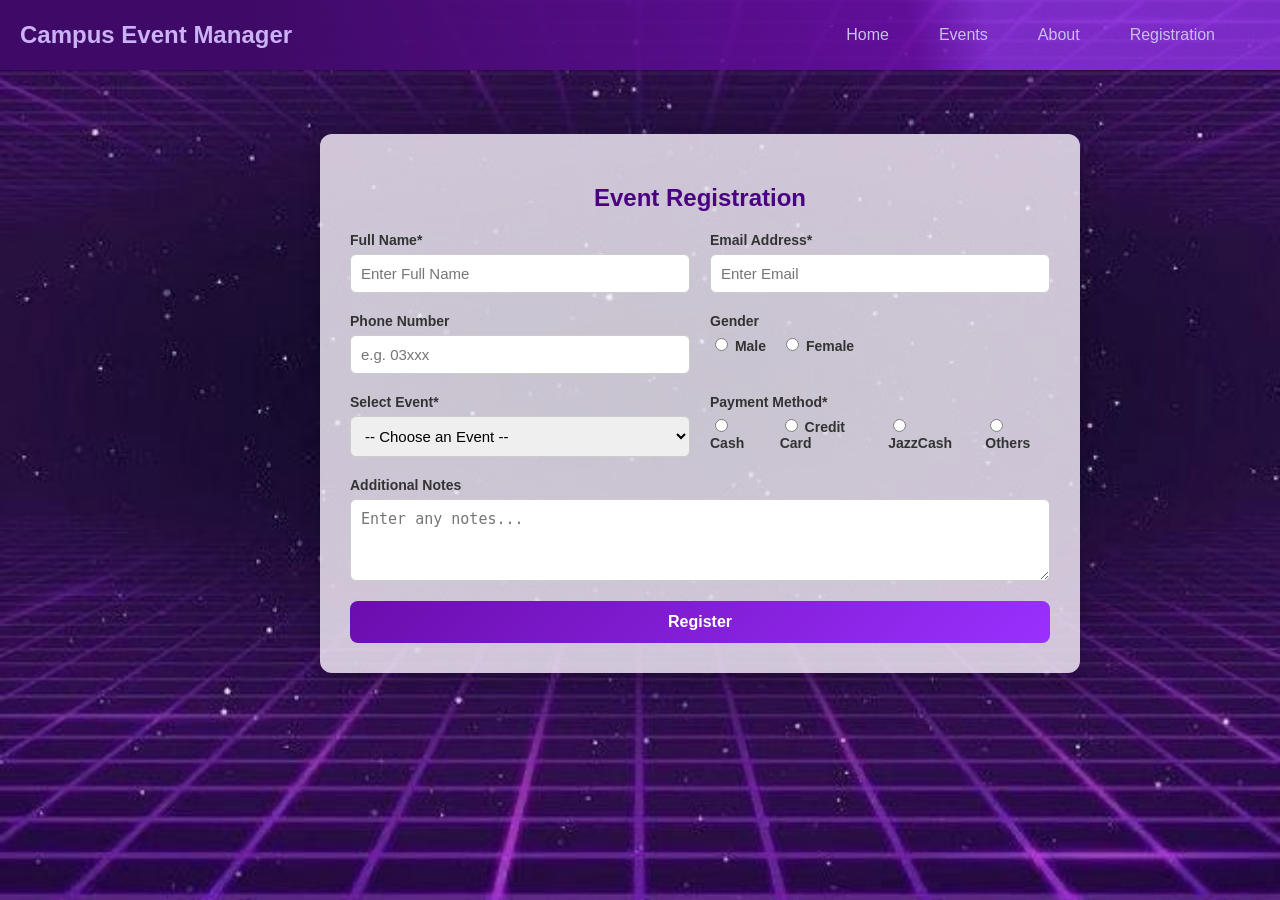
==== admin.html @ 2e5785f4 "initial commit" ====
<!DOCTYPE html>
<html >
<head>
  <title>Event Registration</title>
  <link rel="stylesheet" href="admin.css">
</head>
<body>
 <!--navbar div-->
  <div id="navbar"></div>
    
  <div class="form-card">
    <h2>Event Registration</h2>
    <form>
      <div class="form-grid">
        <div class="form-group">
          <label for="name">Full Name*</label>
          <input type="text" id="name" placeholder="Enter Full Name" required>
        </div>
        <div class="form-group">
          <label for="email">Email Address*</label>
          <input type="email" id="email" placeholder="Enter Email" required>
        </div>
        <div class="form-group">
          <label for="phone">Phone Number</label>
          <input type="tel" id="phone" placeholder="e.g. 03xxx">
        </div>
        <div class="form-group">
          <label>Gender</label>
          <div class="radio-group">
            <label><input type="radio" name="gender" value="male"> Male</label>
            <label><input type="radio" name="gender" value="female"> Female</label>
          </div>
        </div>
        <div class="form-group">
          <label for="event">Select Event*</label>
          <select id="event" required>
            <option value="">-- Choose an Event --</option>
            <option value="tech">Tech Talk</option>
            <option value="cultural">Cultural Fest</option>
            <option value="sports">Sports Gala</option>
          </select>
        </div>
        <div class="form-group">
          <label>Payment Method*</label>
          <div class="radio-group">
            <label><input type="radio" name="payment" value="cash"> Cash</label>
            <label><input type="radio" name="payment" value="card"> Credit Card</label>
            <label><input type="radio" name="payment" value="jazzcash"> JazzCash</label>
            <label><input type="radio" name="payment" value="others"> Others</label>
          </div>
        </div>
        <div class="form-group full-width">
          <label for="notes">Additional Notes</label>
          <textarea id="notes" placeholder="Enter any notes..."></textarea>
        </div>
      </div>
      <button type="submit" class="btn">Register</button>
    </form>
  </div>
  <script>
      fetch("nav.html")
        .then((response) => response.text())
        .then((data) => {
          document.getElementById("navbar").innerHTML = data;
        });
        </script>
</body>
</html>
---- admin.css ----
body {
  margin: 0;
  font-family:'poppins',sans-serif;
  background-image: url(/pictures/download.jpg);
  background-size: cover; /* Scales image to cover area */
  background-position: center; /* Centers the image */
  background-repeat: no-repeat;
  
}


    .form-card {
      background: #fbf5ffcb;
      border-radius: 12px;
      padding: 30px;
      max-width:700px;
      width: 100%;
      box-shadow: 0 8px 20px rgba(0,0,0,0.2);
      margin: 5% 25%;
      
    
    }

    h2 {
      text-align: center;
      margin-bottom: 20px;
      color: #4b0082;
    }

    .form-grid {
      display: grid;
      grid-template-columns: 1fr 1fr;
      gap: 20px;
    }

    .form-group {
      display: flex;
      flex-direction: column;
    }

    label {
      font-weight: 600;
      margin-bottom: 6px;
      font-size: 14px;
      color: #333;
    }

    input, select, textarea {
      padding: 10px;
      border: 1px solid #ccc;
      border-radius: 6px;
      font-size: 15px;
    }

    textarea {
      resize: vertical;
      min-height: 60px;
    }

    .radio-group {
      display: flex;
      gap: 15px;
      align-items: center;
      accent-color: rgb(162, 63, 243);
    }

    .full-width {
      grid-column: 1 / 3;
    }

    .btn {
      margin-top: 20px;
      width: 100%;
      padding: 12px;
      background: linear-gradient(135deg, #6a0dad, #9b30ff);
      color: #fff;
      font-size: 16px;
      font-weight: bold;
      border: none;
      border-radius: 8px;
      cursor: pointer;
      transition: all 0.3s ease;
    }

    .btn:hover {
      background: linear-gradient(135deg, #9b30ff, #6a0dad);
      box-shadow: 0 4px 12px rgba(0,0,0,0.3);
    }
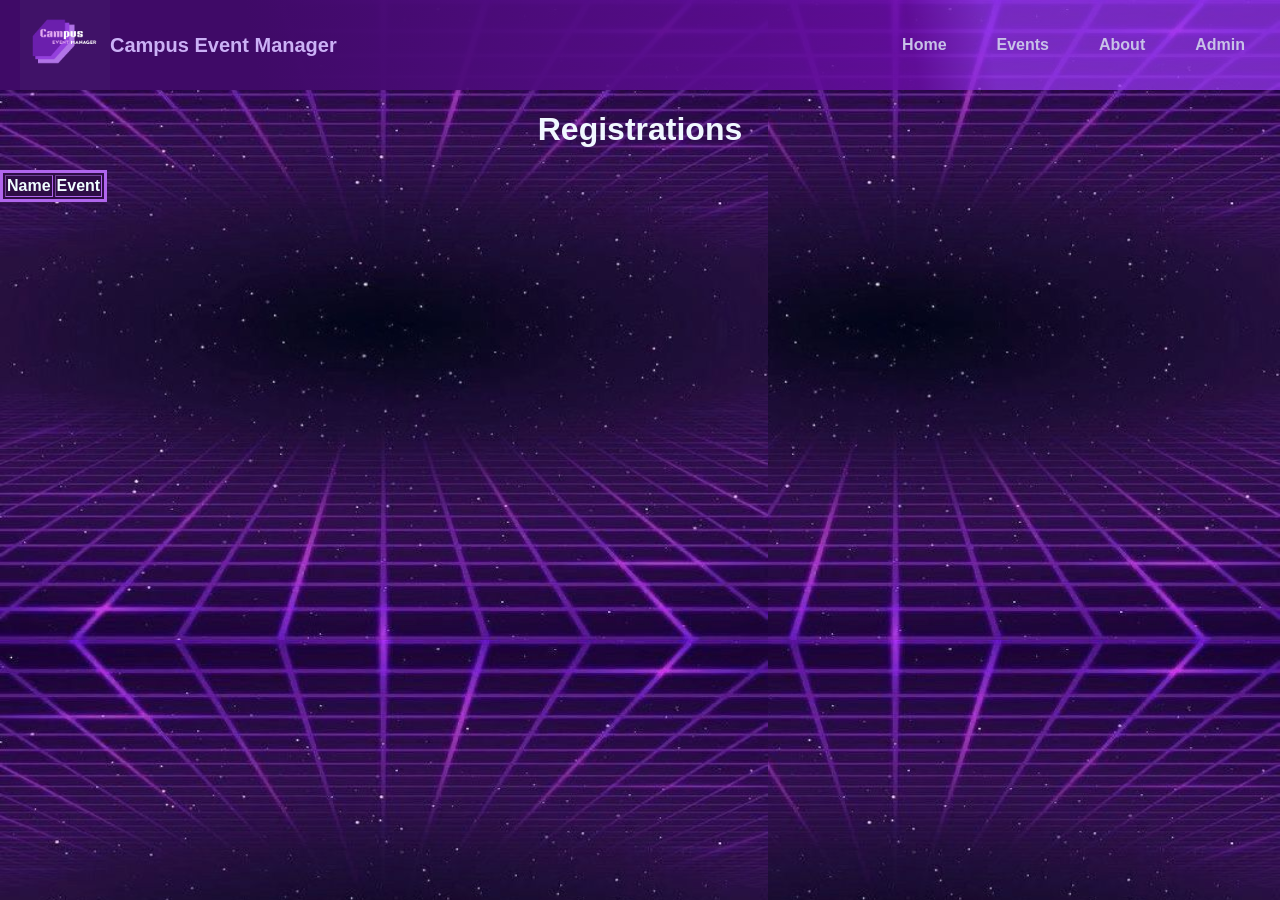
==== commit 429d9d75: "commit4:add admin html and css, add functionality on registration btn" ====
--- a/admin.html
+++ b/admin.html
@@ -1,68 +1,43 @@
 <!DOCTYPE html>
-<html >
+<html lang="en">
 <head>
-  <title>Event Registration</title>
-  <link rel="stylesheet" href="admin.css">
+     <meta charset="UTF-8">
+     <meta name="viewport" content="width=device-width, initial-scale=1.0">
+     <title>admin</title>
+     <link href="admin.css" rel="stylesheet">
 </head>
 <body>
- <!--navbar div-->
-  <div id="navbar"></div>
-    
-  <div class="form-card">
-    <h2>Event Registration</h2>
-    <form>
-      <div class="form-grid">
-        <div class="form-group">
-          <label for="name">Full Name*</label>
-          <input type="text" id="name" placeholder="Enter Full Name" required>
-        </div>
-        <div class="form-group">
-          <label for="email">Email Address*</label>
-          <input type="email" id="email" placeholder="Enter Email" required>
-        </div>
-        <div class="form-group">
-          <label for="phone">Phone Number</label>
-          <input type="tel" id="phone" placeholder="e.g. 03xxx">
-        </div>
-        <div class="form-group">
-          <label>Gender</label>
-          <div class="radio-group">
-            <label><input type="radio" name="gender" value="male"> Male</label>
-            <label><input type="radio" name="gender" value="female"> Female</label>
-          </div>
-        </div>
-        <div class="form-group">
-          <label for="event">Select Event*</label>
-          <select id="event" required>
-            <option value="">-- Choose an Event --</option>
-            <option value="tech">Tech Talk</option>
-            <option value="cultural">Cultural Fest</option>
-            <option value="sports">Sports Gala</option>
-          </select>
-        </div>
-        <div class="form-group">
-          <label>Payment Method*</label>
-          <div class="radio-group">
-            <label><input type="radio" name="payment" value="cash"> Cash</label>
-            <label><input type="radio" name="payment" value="card"> Credit Card</label>
-            <label><input type="radio" name="payment" value="jazzcash"> JazzCash</label>
-            <label><input type="radio" name="payment" value="others"> Others</label>
-          </div>
-        </div>
-        <div class="form-group full-width">
-          <label for="notes">Additional Notes</label>
-          <textarea id="notes" placeholder="Enter any notes..."></textarea>
-        </div>
-      </div>
-      <button type="submit" class="btn">Register</button>
-    </form>
-  </div>
-  <script>
-      fetch("nav.html")
+
+ <div id="navbar"></div>
+<h1>Registrations</h1>
+<table border="1" id="registrationsTable">
+  <thead>
+    <tr>
+      <th>Name</th>
+      <th>Event</th>
+    </tr>
+  </thead>
+  <tbody></tbody>
+</table>
+
+<script>
+       fetch("nav.html")
         .then((response) => response.text())
         .then((data) => {
           document.getElementById("navbar").innerHTML = data;
         });
-        </script>
+
+window.onload = function() {
+  const tableBody = document.querySelector("#registrationsTable tbody");
+  const savedRegistrations = JSON.parse(localStorage.getItem("registrations")) || [];
+  const registrations = Array.isArray(savedRegistrations) ? savedRegistrations : [savedRegistrations];
+
+  registrations.forEach(reg => {
+    const row = document.createElement("tr");
+    row.innerHTML = `<td>${reg.name}</td><td>${reg.event}</td>`;
+    tableBody.appendChild(row);
+  });
+};
+</script>
 </body>
-</html>
+</html>
--- a/admin.css
+++ b/admin.css
@@ -1,89 +1,31 @@
-
 body {
   margin: 0;
   font-family:'poppins',sans-serif;
-  background-image: url(/pictures/download.jpg);
-  background-size: cover; /* Scales image to cover area */
-  background-position: center; /* Centers the image */
-  background-repeat: no-repeat;
+  min-height: 100vh;
+  background-color: #2e0d46;
+  background-image:
+    url(/pictures/download.jpg),
+    url(/pictures/download.jpg);
+  background-size:
+    768px 640px,
+    768px 640px;
+  background-position:
+    left top,
+    right top;
+  background-repeat:
+    repeat-y,
+    repeat-y;
   
 }
 
-
-    .form-card {
-      background: #fbf5ffcb;
-      border-radius: 12px;
-      padding: 30px;
-      max-width:700px;
-      width: 100%;
-      box-shadow: 0 8px 20px rgba(0,0,0,0.2);
-      margin: 5% 25%;
-      
+h1{
+     color: aliceblue;
+     text-align: center;
+}
+#registrationsTable{
     
-    }
-
-    h2 {
-      text-align: center;
-      margin-bottom: 20px;
-      color: #4b0082;
-    }
-
-    .form-grid {
-      display: grid;
-      grid-template-columns: 1fr 1fr;
-      gap: 20px;
-    }
-
-    .form-group {
-      display: flex;
-      flex-direction: column;
-    }
-
-    label {
-      font-weight: 600;
-      margin-bottom: 6px;
-      font-size: 14px;
-      color: #333;
-    }
-
-    input, select, textarea {
-      padding: 10px;
-      border: 1px solid #ccc;
-      border-radius: 6px;
-      font-size: 15px;
-    }
-
-    textarea {
-      resize: vertical;
-      min-height: 60px;
-    }
-
-    .radio-group {
-      display: flex;
-      gap: 15px;
-      align-items: center;
-      accent-color: rgb(162, 63, 243);
-    }
-
-    .full-width {
-      grid-column: 1 / 3;
-    }
-
-    .btn {
-      margin-top: 20px;
-      width: 100%;
-      padding: 12px;
-      background: linear-gradient(135deg, #6a0dad, #9b30ff);
-      color: #fff;
-      font-size: 16px;
-      font-weight: bold;
-      border: none;
-      border-radius: 8px;
-      cursor: pointer;
-      transition: all 0.3s ease;
-    }
-
-    .btn:hover {
-      background: linear-gradient(135deg, #9b30ff, #6a0dad);
-      box-shadow: 0 4px 12px rgba(0,0,0,0.3);
-    }+     
+     color: azure;
+     background-color: #2e0d46;
+     border: 3px solid rgb(176, 102, 237);
+}
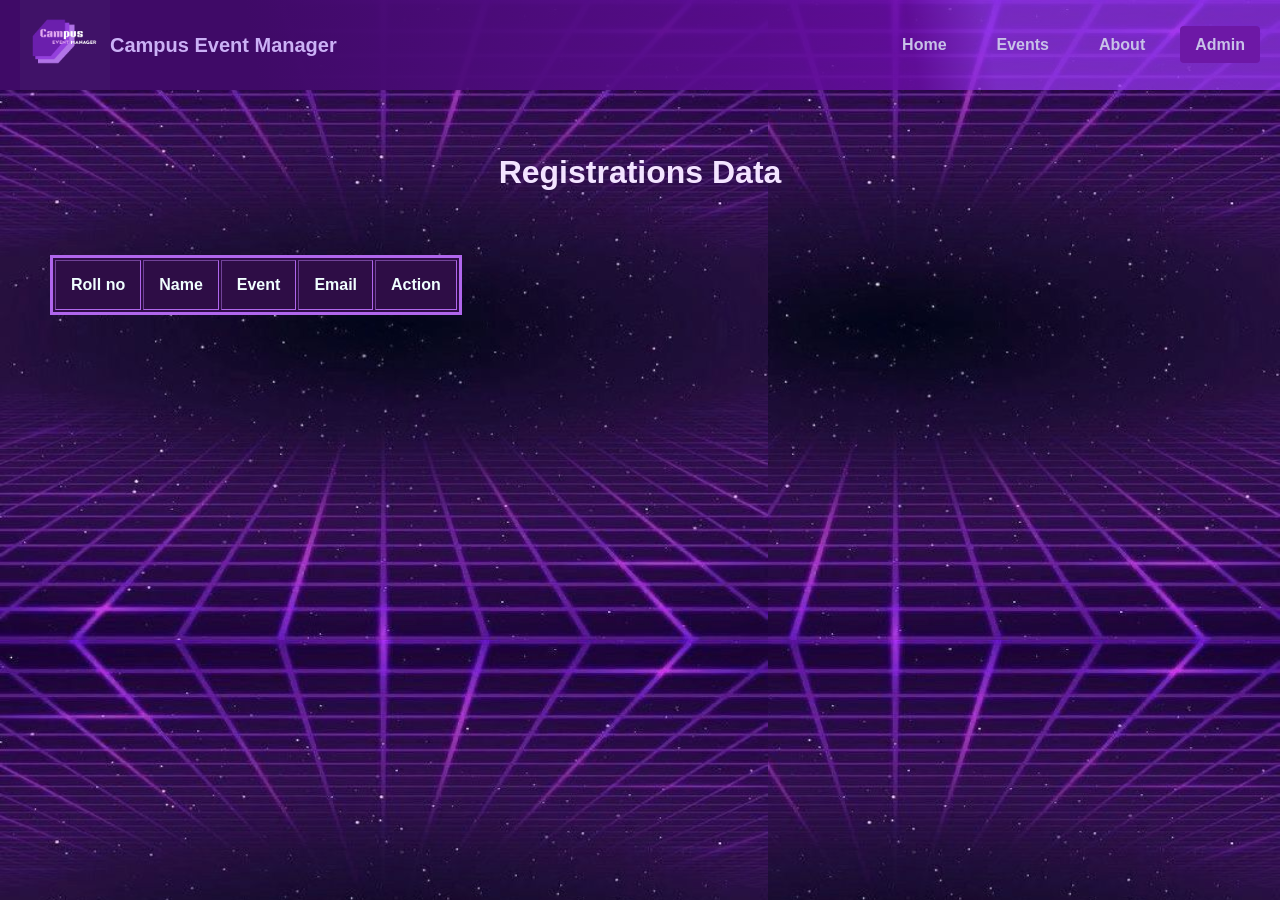
==== commit a4ca8dce: "commit5:add error handling" ====
--- a/admin.html
+++ b/admin.html
@@ -1,43 +1,78 @@
-<!DOCTYPE html>
+<!doctype html>
 <html lang="en">
-<head>
-     <meta charset="UTF-8">
-     <meta name="viewport" content="width=device-width, initial-scale=1.0">
-     <title>admin</title>
-     <link href="admin.css" rel="stylesheet">
-</head>
-<body>
+  <head>
+    <meta charset="UTF-8" />
+    <meta name="viewport" content="width=device-width, initial-scale=1.0" />
+    <title>admin</title>
+    <link href="admin.css" rel="stylesheet" />
+  </head>
+  <body>
+    <div id="navbar"></div>
+    <h1>Registrations Data</h1>
+    <table border="1" id="registrationsTable">
+      <thead>
+        <tr>
+          <th>Roll no</th>
+          <th>Name</th>
+          <th>Event</th>
+          <th>Email</th>
+          <th>Action</th>
+        </tr>
+      </thead>
+      <tbody></tbody>
+    </table>
 
- <div id="navbar"></div>
-<h1>Registrations</h1>
-<table border="1" id="registrationsTable">
-  <thead>
-    <tr>
-      <th>Name</th>
-      <th>Event</th>
-    </tr>
-  </thead>
-  <tbody></tbody>
-</table>
-
-<script>
-       fetch("nav.html")
+    <script>
+      fetch("nav.html")
         .then((response) => response.text())
         .then((data) => {
           document.getElementById("navbar").innerHTML = data;
         });
 
-window.onload = function() {
-  const tableBody = document.querySelector("#registrationsTable tbody");
-  const savedRegistrations = JSON.parse(localStorage.getItem("registrations")) || [];
-  const registrations = Array.isArray(savedRegistrations) ? savedRegistrations : [savedRegistrations];
+      window.onload = function () {
+        const tableBody = document.querySelector("#registrationsTable tbody");
 
-  registrations.forEach(reg => {
-    const row = document.createElement("tr");
-    row.innerHTML = `<td>${reg.name}</td><td>${reg.event}</td>`;
-    tableBody.appendChild(row);
-  });
-};
-</script>
-</body>
-</html>+        function renderRegistrations() {
+          const savedRegistrations =
+            JSON.parse(localStorage.getItem("registrations")) || [];
+          const registrations = Array.isArray(savedRegistrations)
+            ? savedRegistrations
+            : [savedRegistrations];
+          tableBody.innerHTML = "";
+
+          registrations.forEach((reg, index) => {
+            const row = document.createElement("tr");
+            row.innerHTML = `
+        <td>${reg.rollNo || ""}</td>
+        <td>${reg.fullName || ""}</td>
+        <td>${reg.event || ""}</td>
+        <td>${reg.email || ""}</td>
+        <td><button type="button" class="delete-btn" data-index="${index}">Delete</button></td>
+      `;
+            tableBody.appendChild(row);
+          });
+        }
+
+        function deleteRegistration(index) {
+          const savedRegistrations =
+            JSON.parse(localStorage.getItem("registrations")) || [];
+          const registrations = Array.isArray(savedRegistrations)
+            ? savedRegistrations
+            : [savedRegistrations];
+          registrations.splice(index, 1);
+          localStorage.setItem("registrations", JSON.stringify(registrations));
+          renderRegistrations();
+        }
+
+        tableBody.addEventListener("click", function (event) {
+          if (event.target.matches(".delete-btn")) {
+            const index = Number(event.target.dataset.index);
+            deleteRegistration(index);
+          }
+        });
+
+        renderRegistrations();
+      };
+    </script>
+  </body>
+</html>
--- a/admin.css
+++ b/admin.css
@@ -15,17 +15,27 @@
   background-repeat:
     repeat-y,
     repeat-y;
-  
+
 }
 
 h1{
-     color: aliceblue;
+  margin: 5%;
+     color: rgb(243, 228, 255);
      text-align: center;
+     
 }
 #registrationsTable{
-    
-     
+  margin-top: 40px;
+      margin-left:50px ;
      color: azure;
      background-color: #2e0d46;
      border: 3px solid rgb(176, 102, 237);
+}
+#registrationsTable th,td{
+  padding: 15px;
+}
+
+.delete-btn{
+  background-color: #ff0e0e;
+  color: aliceblue;
 }
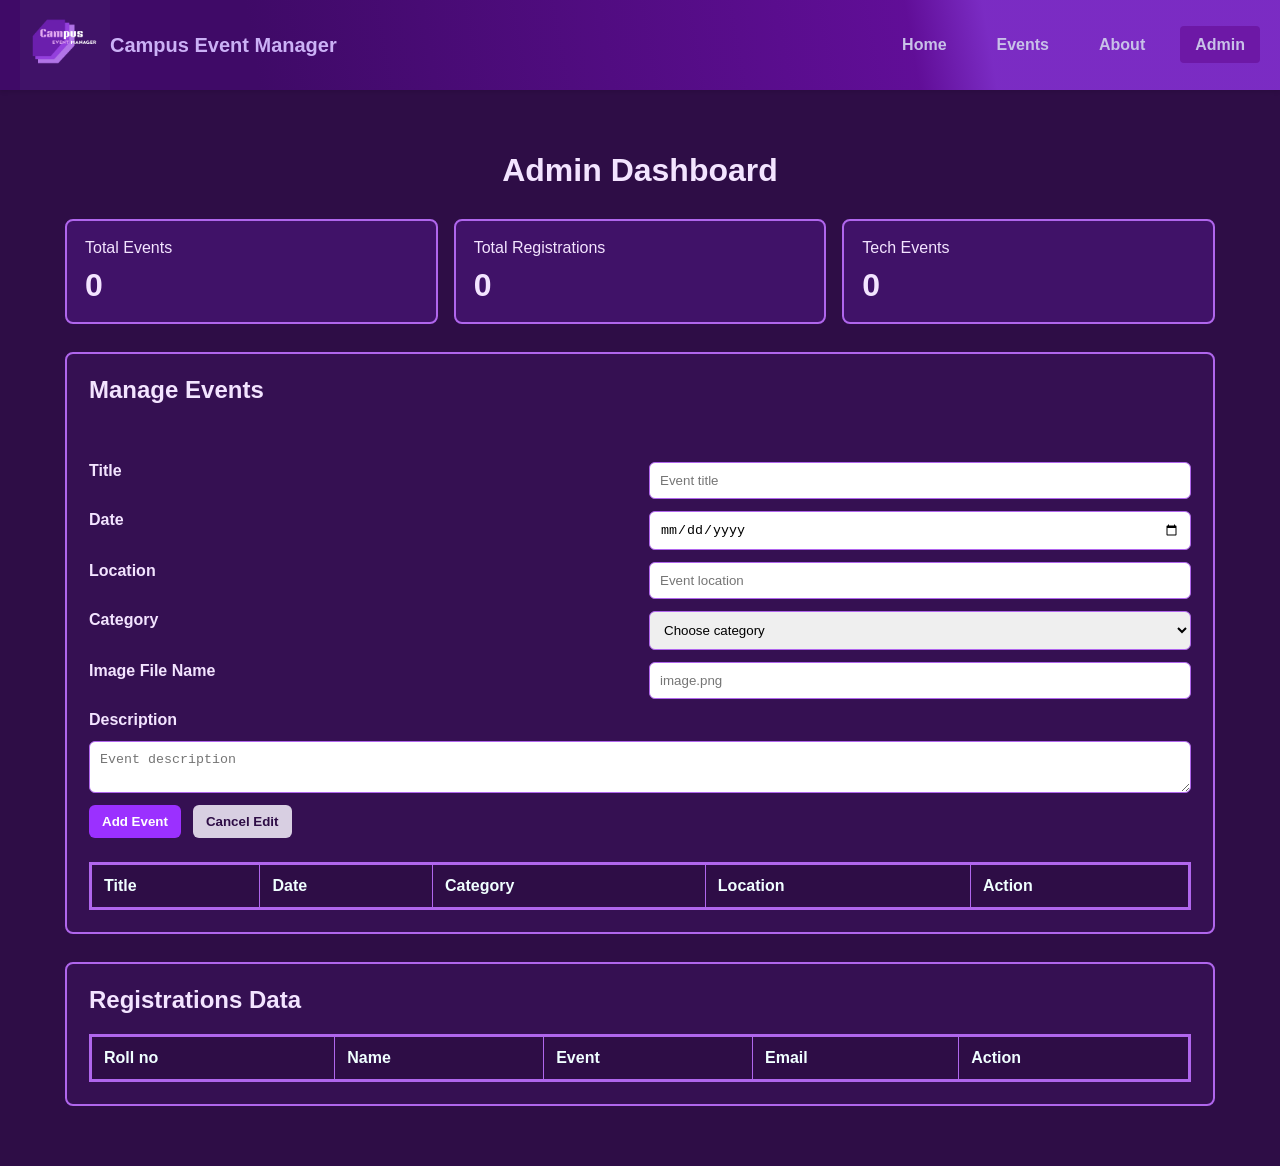
==== commit f16ca8c7: "update all according to instruction" ====
--- a/admin.html
+++ b/admin.html
@@ -3,76 +3,97 @@
   <head>
     <meta charset="UTF-8" />
     <meta name="viewport" content="width=device-width, initial-scale=1.0" />
-    <title>admin</title>
+    <title>Admin</title>
     <link href="admin.css" rel="stylesheet" />
   </head>
   <body>
     <div id="navbar"></div>
-    <h1>Registrations Data</h1>
-    <table border="1" id="registrationsTable">
-      <thead>
-        <tr>
-          <th>Roll no</th>
-          <th>Name</th>
-          <th>Event</th>
-          <th>Email</th>
-          <th>Action</th>
-        </tr>
-      </thead>
-      <tbody></tbody>
-    </table>
 
-    <script>
-      fetch("nav.html")
-        .then((response) => response.text())
-        .then((data) => {
-          document.getElementById("navbar").innerHTML = data;
-        });
+    <main class="admin-page">
+      <h1>Admin Dashboard</h1>
 
-      window.onload = function () {
-        const tableBody = document.querySelector("#registrationsTable tbody");
+      <section class="stats-grid">
+        <div class="stat-box">
+          <span>Total Events</span>
+          <strong id="totalEvents">0</strong>
+        </div>
+        <div class="stat-box">
+          <span>Total Registrations</span>
+          <strong id="totalRegistrations">0</strong>
+        </div>
+        <div class="stat-box">
+          <span>Tech Events</span>
+          <strong id="techEvents">0</strong>
+        </div>
+      </section>
 
-        function renderRegistrations() {
-          const savedRegistrations =
-            JSON.parse(localStorage.getItem("registrations")) || [];
-          const registrations = Array.isArray(savedRegistrations)
-            ? savedRegistrations
-            : [savedRegistrations];
-          tableBody.innerHTML = "";
+      <section class="admin-section">
+        <h2>Manage Events</h2>
+        <p id="eventMessage"></p>
 
-          registrations.forEach((reg, index) => {
-            const row = document.createElement("tr");
-            row.innerHTML = `
-        <td>${reg.rollNo || ""}</td>
-        <td>${reg.fullName || ""}</td>
-        <td>${reg.event || ""}</td>
-        <td>${reg.email || ""}</td>
-        <td><button type="button" class="delete-btn" data-index="${index}">Delete</button></td>
-      `;
-            tableBody.appendChild(row);
-          });
-        }
+        <form id="eventForm" class="event-form">
+          <input type="hidden" id="eventId" />
 
-        function deleteRegistration(index) {
-          const savedRegistrations =
-            JSON.parse(localStorage.getItem("registrations")) || [];
-          const registrations = Array.isArray(savedRegistrations)
-            ? savedRegistrations
-            : [savedRegistrations];
-          registrations.splice(index, 1);
-          localStorage.setItem("registrations", JSON.stringify(registrations));
-          renderRegistrations();
-        }
+          <label for="title">Title</label>
+          <input type="text" id="title" placeholder="Event title" />
 
-        tableBody.addEventListener("click", function (event) {
-          if (event.target.matches(".delete-btn")) {
-            const index = Number(event.target.dataset.index);
-            deleteRegistration(index);
-          }
-        });
+          <label for="date">Date</label>
+          <input type="date" id="date" />
 
-        renderRegistrations();
-      };
-    </script>
+          <label for="location">Location</label>
+          <input type="text" id="location" placeholder="Event location" />
+
+          <label for="category">Category</label>
+          <select id="category">
+            <option value="">Choose category</option>
+            <option value="tech">Tech</option>
+            <option value="cultural">Cultural</option>
+            <option value="sports">Sports</option>
+          </select>
+
+          <label for="image">Image File Name</label>
+          <input type="text" id="image" placeholder="image.png" />
+
+          <label for="description">Description</label>
+          <textarea id="description" placeholder="Event description"></textarea>
+
+          <div class="form-actions">
+            <button type="submit" id="saveEventBtn">Add Event</button>
+            <button type="button" id="cancelEditBtn">Cancel Edit</button>
+          </div>
+        </form>
+
+        <table id="eventsTable">
+          <thead>
+            <tr>
+              <th>Title</th>
+              <th>Date</th>
+              <th>Category</th>
+              <th>Location</th>
+              <th>Action</th>
+            </tr>
+          </thead>
+          <tbody></tbody>
+        </table>
+      </section>
+
+      <section class="admin-section">
+        <h2>Registrations Data</h2>
+        <table id="registrationsTable">
+          <thead>
+            <tr>
+              <th>Roll no</th>
+              <th>Name</th>
+              <th>Event</th>
+              <th>Email</th>
+              <th>Action</th>
+            </tr>
+          </thead>
+          <tbody></tbody>
+        </table>
+      </section>
+    </main>
+
+    <script src="admin.js"></script>
   </body>
 </html>
--- a/admin.css
+++ b/admin.css
@@ -1,41 +1,139 @@
 body {
   margin: 0;
-  font-family:'poppins',sans-serif;
+  font-family: "poppins", sans-serif;
   min-height: 100vh;
   background-color: #2e0d46;
-  background-image:
-    url(/pictures/download.jpg),
-    url(/pictures/download.jpg);
-  background-size:
-    768px 640px,
-    768px 640px;
-  background-position:
-    left top,
-    right top;
-  background-repeat:
-    repeat-y,
-    repeat-y;
-
+  color: rgb(243, 228, 255);
 }
 
-h1{
-  margin: 5%;
-     color: rgb(243, 228, 255);
-     text-align: center;
-     
-}
-#registrationsTable{
-  margin-top: 40px;
-      margin-left:50px ;
-     color: azure;
-     background-color: #2e0d46;
-     border: 3px solid rgb(176, 102, 237);
-}
-#registrationsTable th,td{
-  padding: 15px;
+.admin-page {
+  width: min(1150px, calc(100% - 32px));
+  margin: 0 auto;
+  padding: 32px 0 60px;
 }
 
-.delete-btn{
+h1 {
+  margin: 30px 0;
+  text-align: center;
+}
+
+h2 {
+  margin: 0 0 20px;
+}
+
+.stats-grid {
+  display: grid;
+  grid-template-columns: repeat(3, minmax(0, 1fr));
+  gap: 16px;
+  margin-bottom: 28px;
+}
+
+.stat-box {
+  border: 2px solid rgb(176, 102, 237);
+  background-color: #401268;
+  border-radius: 8px;
+  padding: 18px;
+}
+
+.stat-box span {
+  display: block;
+  margin-bottom: 10px;
+}
+
+.stat-box strong {
+  font-size: 32px;
+}
+
+.admin-section {
+  margin-top: 28px;
+  padding: 22px;
+  border: 2px solid rgb(176, 102, 237);
+  border-radius: 8px;
+  background-color: #351052;
+}
+
+.event-form {
+  display: grid;
+  grid-template-columns: repeat(2, minmax(0, 1fr));
+  gap: 12px 18px;
+  margin-bottom: 24px;
+}
+
+.event-form label {
+  font-weight: bold;
+}
+
+.event-form input,
+.event-form select,
+.event-form textarea {
+  width: 100%;
+  box-sizing: border-box;
+  padding: 10px;
+  border: 1px solid rgb(176, 102, 237);
+  border-radius: 6px;
+}
+
+.event-form textarea,
+.form-actions {
+  grid-column: 1 / -1;
+}
+
+.form-actions {
+  display: flex;
+  gap: 12px;
+}
+
+button {
+  padding: 9px 13px;
+  border: 0;
+  border-radius: 6px;
+  cursor: pointer;
+  font-weight: bold;
+}
+
+#saveEventBtn,
+.edit-event-btn {
+  background-color: #9b30ff;
+  color: #fff;
+}
+
+#cancelEditBtn {
+  background-color: #d8cfe2;
+  color: #2e0d46;
+}
+
+.delete-btn {
   background-color: #ff0e0e;
   color: aliceblue;
-}+}
+
+#eventMessage {
+  min-height: 22px;
+  font-weight: bold;
+}
+
+table {
+  width: 100%;
+  border-collapse: collapse;
+  color: azure;
+  background-color: #2e0d46;
+  border: 3px solid rgb(176, 102, 237);
+}
+
+th,
+td {
+  padding: 12px;
+  border: 1px solid rgb(176, 102, 237);
+  text-align: left;
+}
+
+@media (max-width: 700px) {
+  .stats-grid,
+  .event-form {
+    grid-template-columns: 1fr;
+  }
+
+  .admin-section {
+    overflow-x: auto;
+  }
+}
